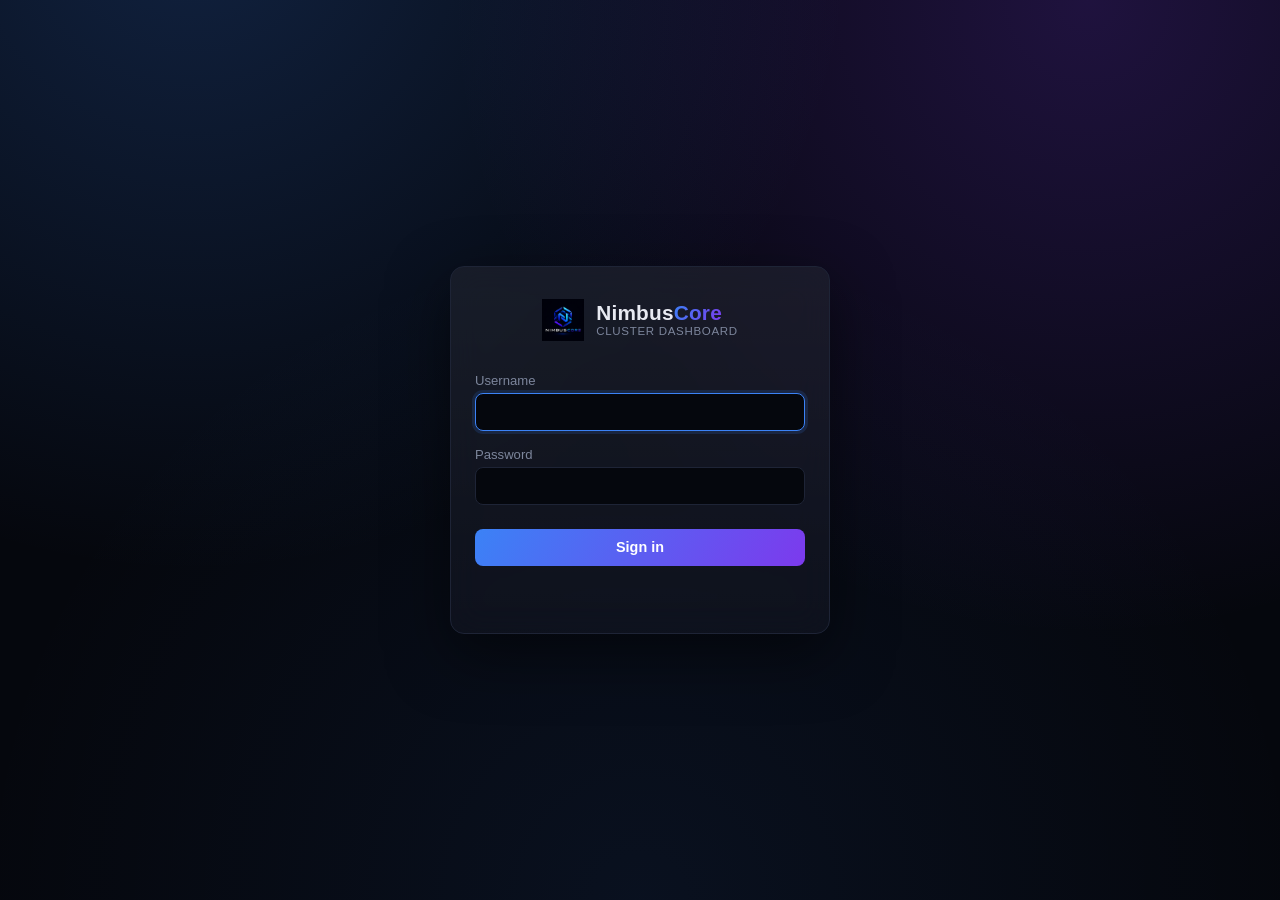
==== internal/dashboard/static/login.html @ bd5802c7 "Fix header overflow, amplify the dashboard design, replace Basic Auth with a real login page The hea" ====
<!DOCTYPE html>
<html lang="en">
<head>
<meta charset="utf-8">
<meta name="viewport" content="width=device-width, initial-scale=1">
<title>Sign in — NimbusCore</title>
<link rel="stylesheet" href="style.css">
</head>
<body class="login-page">
<div class="login-card">
  <div class="login-brand">
    <img src="logo.png" alt="NimbusCore">
    <div class="brand-text">
      <span class="brand-name">Nimbus<em>Core</em></span>
      <span class="brand-sub">cluster dashboard</span>
    </div>
  </div>

  <form id="login-form">
    <label>Username <input name="username" autocomplete="username" required autofocus></label>
    <label>Password <input name="password" type="password" autocomplete="current-password" required></label>
    <button type="submit" id="login-submit-btn" class="btn-primary login-submit">Sign in</button>
    <p id="login-error" class="form-error"></p>
  </form>
</div>
<script src="login.js"></script>
</body>
</html>
---- internal/dashboard/static/style.css ----
:root {
  color-scheme: dark;
  --bg: #05070d;
  --panel: #0c0f1c;
  --panel-2: #10142400;
  --border: #1e2436;
  --text: #e8eaf2;
  --muted: #7d869c;
  --blue: #3b82f6;
  --blue-2: #60a5fa;
  --purple: #7c3aed;
  --purple-2: #a78bfa;
  --ok: #34d399;
  --bad: #f87171;
  --gradient: linear-gradient(120deg, var(--blue) 0%, var(--purple) 100%);

  --radius-sm: 6px;
  --radius-md: 8px;
  --radius-lg: 12px;
  --radius-xl: 14px;
  --radius-pill: 999px;

  --space-1: 0.25rem;
  --space-2: 0.5rem;
  --space-3: 0.75rem;
  --space-4: 1rem;
  --space-5: 1.5rem;
  --space-6: 2rem;

  --shadow-sm: 0 2px 10px rgba(0, 0, 0, 0.25);
  --shadow-md: 0 10px 40px rgba(0, 0, 0, 0.45);
  --shadow-lg: 0 20px 60px rgba(0, 0, 0, 0.5);

  --transition-fast: 0.15s ease;
  --transition-med: 0.25s ease;
}

* { box-sizing: border-box; }

body {
  margin: 0;
  font-family: -apple-system, "Segoe UI", Roboto, sans-serif;
  background:
    radial-gradient(circle at 15% -10%, rgba(59, 130, 246, 0.22), transparent 45%),
    radial-gradient(circle at 85% 0%, rgba(124, 58, 237, 0.22), transparent 45%),
    radial-gradient(circle at 50% 100%, rgba(59, 130, 246, 0.08), transparent 60%),
    var(--bg);
  background-attachment: fixed;
  color: var(--text);
  min-height: 100vh;
}

header {
  display: flex;
  flex-wrap: wrap;
  align-items: center;
  gap: 1rem 2rem;
  padding: 0.9rem 1.5rem;
  border-bottom: 1px solid var(--border);
  background: rgba(12, 15, 28, 0.7);
  backdrop-filter: blur(8px);
  position: sticky;
  top: 0;
  z-index: 10;
}

.brand {
  display: flex;
  align-items: center;
  gap: 0.6rem;
}

.brand img {
  height: 34px;
  width: 34px;
  object-fit: contain;
}

.brand-text {
  display: flex;
  flex-direction: column;
  line-height: 1.1;
}

.brand-name {
  font-size: 1.05rem;
  font-weight: 600;
  letter-spacing: 0.01em;
}

.brand-name em {
  font-style: normal;
  background: var(--gradient);
  -webkit-background-clip: text;
  background-clip: text;
  color: transparent;
}

.brand-sub {
  font-size: 0.72rem;
  color: var(--muted);
  text-transform: uppercase;
  letter-spacing: 0.06em;
}

nav#tabs {
  display: flex;
  gap: 0.25rem;
  flex: 1;
  min-width: 0;
}

.tab {
  background: transparent;
  border: 1px solid transparent;
  color: var(--muted);
  padding: 0.5rem 1rem;
  border-radius: var(--radius-md);
  font-size: 0.9rem;
  cursor: pointer;
  transition: color 0.15s, background 0.15s;
}

.tab:hover {
  color: var(--text);
  background: rgba(255, 255, 255, 0.04);
}

.tab.active {
  color: var(--text);
  background: rgba(59, 130, 246, 0.12);
  border-color: rgba(59, 130, 246, 0.35);
}

#clock {
  color: var(--muted);
  font-size: 0.8rem;
  white-space: nowrap;
}

@media (max-width: 900px) {
  header {
    padding: 0.75rem 1rem;
  }
  nav#tabs {
    flex-basis: 100%;
    order: 1;
  }
  #clock {
    margin-left: auto;
  }
}

main {
  max-width: 1200px;
  margin: 0 auto;
  padding: 1.5rem;
}

.tab-panel {
  display: none;
}

.tab-panel.active {
  display: block;
}

.grid {
  display: grid;
  grid-template-columns: repeat(auto-fit, minmax(420px, 1fr));
  gap: 1.25rem;
}

.panel {
  background: linear-gradient(180deg, rgba(255, 255, 255, 0.02), transparent), var(--panel);
  border: 1px solid var(--border);
  border-radius: var(--radius-lg);
  padding: var(--space-4) var(--space-5);
  overflow-x: auto;
  margin-bottom: var(--space-5);
  box-shadow: var(--shadow-md);
}

.panel-head {
  display: flex;
  align-items: center;
  justify-content: space-between;
  gap: 1rem;
}

h2 {
  margin: 0 0 0.85rem 0;
  font-size: 0.95rem;
  color: var(--muted);
  display: flex;
  align-items: center;
  gap: 0.5rem;
  text-transform: uppercase;
  letter-spacing: 0.05em;
}

.count {
  background: rgba(59, 130, 246, 0.15);
  color: var(--blue-2);
  border-radius: var(--radius-pill);
  padding: 0.05rem 0.55rem;
  font-size: 0.75rem;
  text-transform: none;
  letter-spacing: normal;
}

table {
  width: 100%;
  border-collapse: collapse;
  font-size: 0.88rem;
}

th, td {
  text-align: left;
  padding: 0.5rem 0.6rem;
  border-bottom: 1px solid var(--border);
  white-space: nowrap;
}

th {
  color: var(--muted);
  font-weight: 500;
  font-size: 0.75rem;
  text-transform: uppercase;
  letter-spacing: 0.04em;
}

tbody tr {
  transition: background var(--transition-fast);
}

tbody tr:hover {
  background: rgba(255, 255, 255, 0.035);
}

.badge {
  display: inline-block;
  padding: 0.12rem 0.6rem;
  border-radius: var(--radius-pill);
  font-size: 0.75rem;
  font-weight: 500;
}

.badge.ok { background: rgba(52, 211, 153, 0.15); color: var(--ok); }
.badge.bad { background: rgba(248, 113, 113, 0.15); color: var(--bad); }
.badge.muted { background: rgba(125, 134, 156, 0.15); color: var(--muted); }
.badge.gitops { background: rgba(124, 58, 237, 0.18); color: var(--purple-2); }
.badge.manual { background: rgba(125, 134, 156, 0.15); color: var(--muted); }

.cards {
  display: flex;
  gap: 1rem;
  flex-wrap: wrap;
}

.card {
  background: var(--bg);
  border: 1px solid var(--border);
  border-radius: var(--radius-lg);
  padding: 0.8rem 1.1rem;
  min-width: 150px;
  transition: border-color var(--transition-fast), box-shadow var(--transition-fast);
}

.card:hover {
  border-color: var(--muted);
  box-shadow: var(--shadow-sm);
}

.card .label {
  color: var(--muted);
  font-size: 0.72rem;
  text-transform: uppercase;
  letter-spacing: 0.04em;
}

.card .value {
  font-size: 1.5rem;
  font-weight: 600;
  margin-top: 0.2rem;
  background: var(--gradient);
  -webkit-background-clip: text;
  background-clip: text;
  color: transparent;
}

.btn-primary {
  background: var(--gradient);
  color: white;
  border: none;
  border-radius: var(--radius-md);
  padding: 0.5rem 1.1rem;
  font-size: 0.85rem;
  font-weight: 600;
  cursor: pointer;
}

.btn-primary:hover {
  filter: brightness(1.1);
}

.btn-ghost {
  background: transparent;
  color: var(--muted);
  border: 1px solid var(--border);
  border-radius: var(--radius-md);
  padding: 0.5rem 1.1rem;
  font-size: 0.85rem;
  cursor: pointer;
}

.btn-ghost:hover {
  color: var(--text);
  border-color: var(--muted);
}

.modal-backdrop {
  display: none;
  position: fixed;
  inset: 0;
  background: rgba(2, 3, 8, 0.7);
  backdrop-filter: blur(2px);
  align-items: center;
  justify-content: center;
  z-index: 100;
}

.modal-backdrop.open {
  display: flex;
}

.modal {
  background: var(--panel);
  border: 1px solid var(--border);
  border-radius: var(--radius-xl);
  padding: var(--space-5);
  width: 100%;
  max-width: 420px;
  box-shadow: var(--shadow-lg);
}

.modal h3 {
  margin: 0 0 1rem 0;
}

.modal form {
  display: flex;
  flex-direction: column;
  gap: 0.85rem;
}

.modal label {
  display: flex;
  flex-direction: column;
  gap: 0.3rem;
  font-size: 0.82rem;
  color: var(--muted);
}

.modal input {
  background: var(--bg);
  border: 1px solid var(--border);
  border-radius: var(--radius-md);
  padding: 0.5rem 0.7rem;
  color: var(--text);
  font-size: 0.9rem;
}

.modal input:focus {
  outline: none;
  border-color: var(--blue);
}

.modal-actions {
  display: flex;
  justify-content: flex-end;
  gap: 0.6rem;
  margin-top: 0.4rem;
}

.form-error {
  color: var(--bad);
  font-size: 0.82rem;
  margin: 0.3rem 0 0 0;
  min-height: 1.1em;
}

.gitops-grid {
  display: grid;
  grid-template-columns: repeat(auto-fit, minmax(200px, 1fr));
  gap: 0.75rem;
}

.gitops-item .label {
  color: var(--muted);
  font-size: 0.72rem;
  text-transform: uppercase;
  letter-spacing: 0.04em;
}

.gitops-item .value {
  font-size: 0.9rem;
  word-break: break-all;
}

.gitops-item .value.error {
  color: var(--bad);
}

footer {
  text-align: center;
  color: var(--muted);
  font-size: 0.75rem;
  padding: 1.2rem;
}

.empty {
  color: var(--muted);
  font-style: italic;
}

.row-actions {
  display: flex;
  gap: 0.4rem;
  white-space: nowrap;
}

.btn-small {
  padding: 0.3rem 0.7rem;
  font-size: 0.78rem;
  border-radius: var(--radius-sm);
}

.toast {
  position: fixed;
  left: 50%;
  bottom: 1.5rem;
  transform: translate(-50%, 1rem);
  background: var(--panel);
  border: 1px solid var(--border);
  border-radius: var(--radius-lg);
  padding: 0.7rem 1.1rem;
  font-size: 0.85rem;
  max-width: 90vw;
  box-shadow: var(--shadow-md);
  opacity: 0;
  pointer-events: none;
  transition: opacity 0.2s, transform 0.2s;
  z-index: 200;
}

.toast.show {
  opacity: 1;
  transform: translate(-50%, 0);
}

.toast.error {
  border-color: rgba(248, 113, 113, 0.4);
  color: var(--bad);
}

.metrics-grid {
  display: grid;
  grid-template-columns: repeat(auto-fit, minmax(260px, 1fr));
  gap: 1.25rem;
}

.metric-block {
  display: flex;
  flex-direction: column;
  gap: 0.35rem;
}

.metric-header {
  display: flex;
  justify-content: space-between;
  font-size: 0.82rem;
}

.metric-value {
  color: var(--muted);
}

.bar {
  height: 8px;
  border-radius: var(--radius-pill);
  background: rgba(255, 255, 255, 0.06);
  overflow: hidden;
}

.bar-fill {
  height: 100%;
  background: var(--gradient);
  border-radius: var(--radius-pill);
  transition: width 0.3s;
}

.bar-fill.warn {
  background: linear-gradient(120deg, #f59e0b, #f97316);
}

.bar-fill.danger {
  background: linear-gradient(120deg, #ef4444, #dc2626);
}

.sparkline {
  width: 100%;
  height: 30px;
  display: block;
}

.sparkline polyline {
  fill: none;
  stroke: var(--blue-2);
  stroke-width: 1.5;
}

.per-node-metrics {
  margin-top: 1.25rem;
  display: flex;
  flex-direction: column;
  gap: 1rem;
}

.node-metric-row {
  border-top: 1px solid var(--border);
  padding-top: 0.9rem;
}

.node-metric-name {
  font-size: 0.85rem;
  font-weight: 600;
  margin-bottom: 0.6rem;
}

.node-metric-bars {
  display: grid;
  grid-template-columns: repeat(auto-fit, minmax(260px, 1fr));
  gap: 1.25rem;
}

.endpoint-link {
  color: var(--blue-2);
  text-decoration: none;
}

.endpoint-link:hover {
  text-decoration: underline;
}

.env-vars-field {
  display: flex;
  flex-direction: column;
  gap: 0.4rem;
}

.link-service-field {
  display: flex;
  flex-direction: column;
  gap: 0.4rem;
}

.link-service-row {
  display: flex;
  gap: 0.5rem;
}

.link-service-row select {
  flex: 1;
  background: var(--bg);
  border: 1px solid var(--border);
  color: var(--text);
  border-radius: var(--radius-md);
  padding: 0.5rem 0.6rem;
  font-size: 0.85rem;
}

.env-vars-label {
  font-size: 0.82rem;
  color: var(--muted);
}

.env-var-row {
  display: grid;
  grid-template-columns: 1fr 1fr auto;
  gap: 0.4rem;
}

.env-var-row input {
  background: var(--bg);
  border: 1px solid var(--border);
  border-radius: var(--radius-md);
  padding: 0.45rem 0.6rem;
  color: var(--text);
  font-size: 0.85rem;
}

.env-var-row input:focus {
  outline: none;
  border-color: var(--blue);
}

.modal-wide {
  max-width: 760px;
}

.hidden {
  display: none !important;
}

.source-toggle {
  display: flex;
  gap: 0.4rem;
}

.tab-toggle {
  flex: 1;
  background: var(--bg);
  border: 1px solid var(--border);
  color: var(--muted);
  border-radius: var(--radius-md);
  padding: 0.5rem;
  font-size: 0.82rem;
  cursor: pointer;
}

.tab-toggle.active {
  color: var(--text);
  border-color: var(--blue);
  background: rgba(59, 130, 246, 0.12);
}

.source-fields {
  display: flex;
  flex-direction: column;
  gap: 0.85rem;
}

.modal-head {
  display: flex;
  align-items: center;
  justify-content: space-between;
  gap: 0.75rem;
  margin-bottom: 1rem;
}

.logs-stream-toggle {
  flex: 1;
  max-width: 220px;
}

.logs-stream-toggle .tab-toggle {
  padding: 0.35rem 0.5rem;
}

.modal-head h3 {
  margin: 0;
}

.logs-content {
  background: var(--bg);
  border: 1px solid var(--border);
  border-radius: var(--radius-md);
  padding: 0.9rem;
  max-height: 60vh;
  overflow: auto;
  font-family: "SFMono-Regular", Consolas, monospace;
  font-size: 0.8rem;
  white-space: pre-wrap;
  word-break: break-word;
}

.panel-backdrop {
  display: none;
  position: fixed;
  inset: 0;
  background: rgba(2, 3, 8, 0.55);
  backdrop-filter: blur(1px);
  z-index: 150;
}

.panel-backdrop.open {
  display: block;
}

.side-panel {
  position: fixed;
  top: 0;
  right: 0;
  height: 100vh;
  width: min(480px, 100vw);
  background: var(--panel);
  border-left: 1px solid var(--border);
  box-shadow: -20px 0 60px rgba(0, 0, 0, 0.5);
  transform: translateX(100%);
  transition: transform 0.25s ease;
  z-index: 200;
  display: flex;
  flex-direction: column;
}

.side-panel.open {
  transform: translateX(0);
}

.side-panel-header {
  display: flex;
  align-items: flex-start;
  justify-content: space-between;
  gap: 0.75rem;
  padding: 1.1rem 1.3rem;
  border-bottom: 1px solid var(--border);
}

.side-panel-title {
  font-size: 1rem;
  font-weight: 600;
}

.side-panel-subtitle {
  font-size: 0.78rem;
  color: var(--muted);
  margin-top: 0.15rem;
}

.side-panel-tabs {
  display: flex;
  border-bottom: 1px solid var(--border);
  padding: 0 0.6rem;
}

.side-tab {
  display: flex;
  align-items: center;
  gap: 0.4rem;
  background: transparent;
  border: none;
  border-bottom: 2px solid transparent;
  color: var(--muted);
  padding: 0.7rem 0.8rem;
  font-size: 0.85rem;
  cursor: pointer;
  transition: color var(--transition-fast), border-color var(--transition-fast);
}

.side-tab-icon {
  display: flex;
  align-items: center;
  justify-content: center;
  width: 1rem;
  height: 1rem;
  flex-shrink: 0;
}

.side-tab-icon svg {
  width: 0.9rem;
  height: 0.9rem;
}

.side-tab:hover {
  color: var(--text);
}

.side-tab.active {
  color: var(--text);
  border-bottom-color: var(--blue);
}

.side-panel-body {
  flex: 1;
  overflow-y: auto;
  padding: var(--space-4) var(--space-5);
}

.panel-tab-content {
  display: none;
  flex-direction: column;
  gap: 0.9rem;
}

.panel-tab-content.active {
  display: flex;
}

.panel-overview-cards {
  display: grid;
  grid-template-columns: repeat(auto-fit, minmax(180px, 1fr));
  gap: 0.75rem;
}

.panel-actions {
  display: flex;
  gap: 0.6rem;
  margin-top: 0.4rem;
}

.btn-ghost.danger {
  color: var(--bad);
  border-color: rgba(248, 113, 113, 0.35);
}

.btn-ghost.danger:hover {
  border-color: var(--bad);
}

.side-panel-footer {
  border-top: 1px solid var(--border);
  padding: 1rem 1.3rem;
  display: flex;
  align-items: center;
  justify-content: flex-end;
  gap: 0.75rem;
}

.side-panel-footer .form-error {
  flex: 1;
  margin: 0;
}

.clickable-row {
  cursor: pointer;
}

.canvas-toolbar {
  display: flex;
  align-items: center;
  justify-content: space-between;
  padding: 0 1.5rem 1rem;
}

.canvas-zoom-controls {
  display: flex;
  gap: 0.4rem;
}

.canvas-zoom-controls button {
  width: 34px;
}

.canvas-viewport {
  position: relative;
  height: calc(100vh - 130px);
  margin: 0 1.5rem 1.5rem;
  border: 1px solid var(--border);
  border-radius: var(--radius-lg);
  overflow: hidden;
  background:
    radial-gradient(circle, rgba(255, 255, 255, 0.06) 1px, transparent 1px) 0 0 / 22px 22px,
    var(--bg);
  cursor: grab;
}

.canvas-viewport.dragging {
  cursor: grabbing;
}

.canvas-surface {
  position: absolute;
  top: 0;
  left: 0;
  transform-origin: 0 0;
  padding: 2rem;
  display: flex;
  flex-direction: column;
  gap: 1.75rem;
  width: max-content;
}

.canvas-group {
  border: 1px dashed var(--border);
  border-radius: var(--radius-xl);
  padding: 1rem;
  background: rgba(255, 255, 255, 0.015);
}

.canvas-group-title {
  font-size: 0.78rem;
  text-transform: uppercase;
  letter-spacing: 0.05em;
  color: var(--muted);
  margin-bottom: 0.8rem;
}

.canvas-group-cards {
  display: flex;
  flex-wrap: wrap;
  gap: 1rem;
}

.canvas-card {
  width: 240px;
  background: linear-gradient(180deg, rgba(255, 255, 255, 0.03), transparent), var(--panel);
  border: 1px solid var(--border);
  border-radius: var(--radius-lg);
  padding: 0.9rem 1rem;
  cursor: pointer;
  user-select: none;
  box-shadow: var(--shadow-sm);
  transition: border-color var(--transition-fast), box-shadow var(--transition-fast), transform var(--transition-fast);
}

.canvas-card:hover {
  border-color: var(--blue);
  box-shadow: var(--shadow-md);
  transform: translateY(-2px);
}

.canvas-card-head {
  display: flex;
  align-items: center;
  gap: 0.5rem;
  margin-bottom: 0.6rem;
}

.canvas-status-dot {
  width: 8px;
  height: 8px;
  border-radius: 50%;
  background: var(--muted);
  flex-shrink: 0;
}

.canvas-status-dot.ok { background: var(--ok); }
.canvas-status-dot.bad { background: var(--bad); }
.canvas-status-dot.pending { background: #f59e0b; }

.canvas-card-name {
  font-weight: 600;
  font-size: 0.9rem;
  overflow: hidden;
  text-overflow: ellipsis;
  white-space: nowrap;
}

.canvas-card-meta {
  font-size: 0.75rem;
  color: var(--muted);
  overflow: hidden;
  text-overflow: ellipsis;
  white-space: nowrap;
}

.canvas-card-service {
  margin-top: 0.6rem;
  padding-top: 0.6rem;
  border-top: 1px solid var(--border);
  font-size: 0.72rem;
  color: var(--purple-2);
}

.canvas-empty {
  color: var(--muted);
  font-style: italic;
  padding: 2rem;
}

.project-switcher {
  display: flex;
  align-items: center;
  gap: 0.5rem;
  min-width: 0;
}

.project-switcher select {
  background: var(--bg);
  border: 1px solid var(--border);
  color: var(--text);
  border-radius: var(--radius-md);
  padding: 0.4rem 0.6rem;
  font-size: 0.85rem;
  max-width: 160px;
  min-width: 0;
}

.view-toggle {
  display: flex;
  gap: 0.25rem;
}

.canvas-toolbar-right {
  display: flex;
  align-items: center;
  gap: 0.6rem;
}

.create-menu-wrap {
  position: relative;
}

.create-menu {
  position: absolute;
  top: calc(100% + 0.5rem);
  right: 0;
  width: 300px;
  background: var(--panel);
  border: 1px solid var(--border);
  border-radius: var(--radius-lg);
  box-shadow: var(--shadow-lg);
  padding: 0.4rem;
  z-index: 120;
}

.create-menu-item {
  display: flex;
  align-items: center;
  gap: 0.7rem;
  width: 100%;
  background: transparent;
  border: none;
  border-radius: var(--radius-md);
  padding: 0.55rem 0.6rem;
  text-align: left;
  cursor: pointer;
  color: var(--text);
  transition: background var(--transition-fast);
}

.create-menu-item:hover:not(.disabled) {
  background: rgba(255, 255, 255, 0.05);
}

.create-menu-item.disabled {
  opacity: 0.4;
  cursor: not-allowed;
}

.create-menu-icon {
  display: flex;
  align-items: center;
  justify-content: center;
  width: 1.4rem;
  height: 1.4rem;
  flex-shrink: 0;
  color: var(--text);
}

.create-menu-icon svg {
  width: 1.15rem;
  height: 1.15rem;
}

.create-menu-title {
  display: block;
  font-size: 0.85rem;
  font-weight: 600;
}

.create-menu-desc {
  display: block;
  font-size: 0.72rem;
  color: var(--muted);
}

.preset-list {
  display: flex;
  flex-direction: column;
  gap: 0.5rem;
  margin-bottom: 1rem;
}

.preset-item {
  display: block;
  width: 100%;
  background: var(--bg);
  border: 1px solid var(--border);
  border-radius: var(--radius-md);
  padding: 0.7rem 0.9rem;
  text-align: left;
  cursor: pointer;
  color: var(--text);
  font-size: 0.85rem;
  transition: border-color var(--transition-fast), box-shadow var(--transition-fast), transform var(--transition-fast);
}

.preset-item:hover {
  border-color: var(--blue);
  box-shadow: var(--shadow-sm);
  transform: translateY(-1px);
}

.preset-item .preset-desc {
  display: block;
  font-size: 0.72rem;
  color: var(--muted);
  margin-top: 0.15rem;
}

.preset-item-row {
  display: flex;
  align-items: center;
  gap: 0.55rem;
}

.preset-icon {
  display: flex;
  align-items: center;
  justify-content: center;
  width: 1.3rem;
  height: 1.3rem;
  flex-shrink: 0;
  color: var(--text);
}

.preset-icon svg {
  width: 1.1rem;
  height: 1.1rem;
}

.preset-title {
  font-weight: 600;
}

.checkbox-label {
  flex-direction: row !important;
  align-items: center;
  gap: 0.5rem !important;
}

.checkbox-label input[type="checkbox"] {
  width: auto;
}

.files-layout {
  display: flex;
  gap: 0.75rem;
  height: 360px;
}

.files-list-col {
  width: 130px;
  flex-shrink: 0;
  display: flex;
  flex-direction: column;
  gap: 0.5rem;
}

.files-list {
  flex: 1;
  overflow-y: auto;
  border: 1px solid var(--border);
  border-radius: var(--radius-md);
  background: var(--bg);
}

.file-item {
  display: block;
  width: 100%;
  background: transparent;
  border: none;
  border-bottom: 1px solid var(--border);
  color: var(--text);
  padding: 0.45rem 0.6rem;
  font-size: 0.78rem;
  text-align: left;
  cursor: pointer;
  overflow: hidden;
  text-overflow: ellipsis;
  white-space: nowrap;
  transition: background var(--transition-fast);
}

.file-item:hover {
  background: rgba(255, 255, 255, 0.04);
}

.file-item.active {
  background: rgba(59, 130, 246, 0.12);
  color: var(--blue-2);
}

.files-list-actions {
  display: flex;
  gap: 0.4rem;
}

.files-list-actions .btn-ghost {
  flex: 1;
  padding: 0.4rem 0.3rem;
  font-size: 0.72rem;
}

.files-editor-col {
  flex: 1;
  display: flex;
  flex-direction: column;
  gap: 0.5rem;
  min-width: 0;
}

.files-editor-header {
  display: flex;
  align-items: center;
  justify-content: space-between;
  gap: 0.5rem;
}

.files-current-path {
  font-size: 0.78rem;
  color: var(--muted);
  overflow: hidden;
  text-overflow: ellipsis;
  white-space: nowrap;
}

.files-editor-actions {
  display: flex;
  gap: 0.4rem;
  flex-shrink: 0;
}

.files-editor {
  flex: 1;
  background: var(--bg);
  border: 1px solid var(--border);
  border-radius: var(--radius-md);
  color: var(--text);
  padding: 0.7rem;
  font-family: "SFMono-Regular", Consolas, monospace;
  font-size: 0.8rem;
  resize: none;
}

.files-editor:focus {
  outline: none;
  border-color: var(--blue);
}

body.login-page {
  display: flex;
  align-items: center;
  justify-content: center;
  min-height: 100vh;
  padding: var(--space-4);
}

@keyframes login-card-in {
  from {
    opacity: 0;
    transform: translateY(14px) scale(0.98);
  }
  to {
    opacity: 1;
    transform: translateY(0) scale(1);
  }
}

@keyframes login-shake {
  10%, 90% { transform: translateX(-1px); }
  20%, 80% { transform: translateX(2px); }
  30%, 50%, 70% { transform: translateX(-4px); }
  40%, 60% { transform: translateX(4px); }
}

.login-card {
  width: 100%;
  max-width: 380px;
  padding: var(--space-6) var(--space-5);
  background: linear-gradient(180deg, rgba(255, 255, 255, 0.06), rgba(255, 255, 255, 0.02)), rgba(12, 15, 28, 0.55);
  border: 1px solid var(--border);
  border-radius: var(--radius-xl);
  backdrop-filter: blur(16px);
  -webkit-backdrop-filter: blur(16px);
  box-shadow: var(--shadow-lg);
  animation: login-card-in 0.45s ease both;
}

.login-card.shake {
  animation: login-shake 0.4s ease;
}

.login-brand {
  display: flex;
  align-items: center;
  gap: 0.75rem;
  justify-content: center;
  margin-bottom: var(--space-6);
}

.login-brand img {
  height: 42px;
  width: 42px;
  object-fit: contain;
}

.login-brand .brand-name {
  font-size: 1.3rem;
}

.login-card form {
  display: flex;
  flex-direction: column;
  gap: var(--space-4);
}

.login-card label {
  display: flex;
  flex-direction: column;
  gap: 0.3rem;
  font-size: 0.82rem;
  color: var(--muted);
}

.login-card input {
  background: var(--bg);
  border: 1px solid var(--border);
  border-radius: var(--radius-md);
  padding: 0.6rem 0.75rem;
  color: var(--text);
  font-size: 0.95rem;
}

.login-card input:focus {
  outline: none;
  border-color: var(--blue);
  box-shadow: 0 0 0 3px rgba(59, 130, 246, 0.15);
}

.login-submit {
  margin-top: var(--space-2);
  padding: 0.65rem 1.1rem;
  font-size: 0.9rem;
}
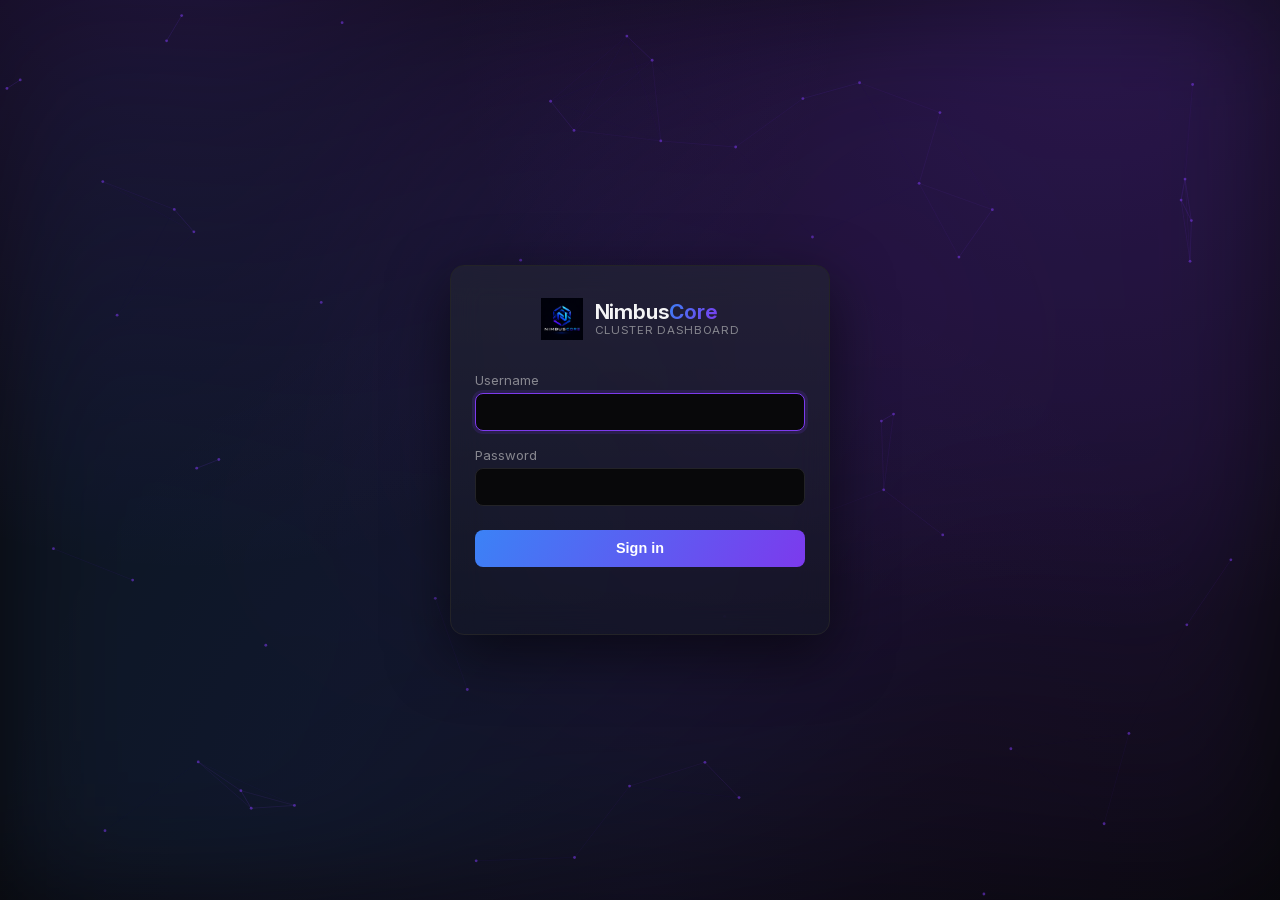
==== commit a7462056: "Add a network/constellation particle background to login and dashboard Vanilla canvas, no library: ~" ====
--- a/internal/dashboard/static/login.html
+++ b/internal/dashboard/static/login.html
@@ -23,6 +23,7 @@
     <p id="login-error" class="form-error"></p>
   </form>
 </div>
+<script src="particles.js"></script>
 <script src="login.js"></script>
 </body>
 </html>
--- a/internal/dashboard/static/style.css
+++ b/internal/dashboard/static/style.css
@@ -1,15 +1,26 @@
+@font-face {
+  font-family: "Inter";
+  font-weight: 100 900;
+  font-style: normal;
+  font-display: swap;
+  src: url("fonts/InterVariable.woff2") format("woff2-variations"), url("fonts/InterVariable.woff2") format("woff2");
+}
+
 :root {
   color-scheme: dark;
-  --bg: #05070d;
-  --panel: #0c0f1c;
+  --bg: #08080a;
+  --panel: #121215;
   --panel-2: #10142400;
-  --border: #1e2436;
-  --text: #e8eaf2;
-  --muted: #7d869c;
+  --border: #232327;
+  --text: #f4f4f5;
+  --muted: #87878f;
   --blue: #3b82f6;
   --blue-2: #60a5fa;
   --purple: #7c3aed;
   --purple-2: #a78bfa;
+  --accent: var(--purple);
+  --accent-2: var(--purple-2);
+  --accent-rgb: 124, 58, 237;
   --ok: #34d399;
   --bad: #f87171;
   --gradient: linear-gradient(120deg, var(--blue) 0%, var(--purple) 100%);
@@ -27,32 +38,64 @@
   --space-5: 1.5rem;
   --space-6: 2rem;
 
-  --shadow-sm: 0 2px 10px rgba(0, 0, 0, 0.25);
-  --shadow-md: 0 10px 40px rgba(0, 0, 0, 0.45);
-  --shadow-lg: 0 20px 60px rgba(0, 0, 0, 0.5);
-
-  --transition-fast: 0.15s ease;
-  --transition-med: 0.25s ease;
+  --shadow-sm: 0 2px 10px rgba(0, 0, 0, 0.3);
+  --shadow-md: 0 10px 40px rgba(0, 0, 0, 0.5);
+  --shadow-lg: 0 20px 60px rgba(0, 0, 0, 0.55);
+
+  --ease-out: cubic-bezier(0.16, 1, 0.3, 1);
+  --transition-fast: 0.15s var(--ease-out);
+  --transition-med: 0.25s var(--ease-out);
 }
 
 * { box-sizing: border-box; }
+
+html {
+  height: 100%;
+}
 
 body {
   margin: 0;
-  font-family: -apple-system, "Segoe UI", Roboto, sans-serif;
+  font-family: "Inter", -apple-system, "Segoe UI", Roboto, sans-serif;
+  -webkit-font-smoothing: antialiased;
+  text-rendering: optimizeLegibility;
   background:
-    radial-gradient(circle at 15% -10%, rgba(59, 130, 246, 0.22), transparent 45%),
-    radial-gradient(circle at 85% 0%, rgba(124, 58, 237, 0.22), transparent 45%),
-    radial-gradient(circle at 50% 100%, rgba(59, 130, 246, 0.08), transparent 60%),
+    radial-gradient(circle at 15% -10%, rgba(var(--accent-rgb), 0.2), transparent 45%),
+    radial-gradient(circle at 85% 0%, rgba(var(--accent-rgb), 0.16), transparent 45%),
+    radial-gradient(circle at 50% 100%, rgba(var(--accent-rgb), 0.06), transparent 60%),
     var(--bg);
   background-attachment: fixed;
   color: var(--text);
+  height: 100%;
   min-height: 100vh;
+  display: flex;
+  flex-direction: column;
+  position: relative;
+}
+
+body::before {
+  content: "";
+  position: fixed;
+  inset: 0;
+  z-index: -2;
+  pointer-events: none;
+  background:
+    radial-gradient(circle at 92% 18%, rgba(var(--accent-rgb), 0.16) 0%, rgba(var(--accent-rgb), 0.16) 22%, transparent 65%),
+    radial-gradient(circle at 6% 78%, rgba(59, 130, 246, 0.12) 0%, rgba(59, 130, 246, 0.12) 18%, transparent 62%),
+    radial-gradient(circle at 50% 45%, rgba(var(--accent-rgb), 0.06) 0%, rgba(var(--accent-rgb), 0.06) 12%, transparent 55%);
+  filter: blur(60px);
+}
+
+.particles-canvas {
+  position: fixed;
+  inset: 0;
+  z-index: -1;
+  pointer-events: none;
 }
 
 header {
   display: flex;
   flex-wrap: wrap;
+  flex-shrink: 0;
   align-items: center;
   gap: 1rem 2rem;
   padding: 0.9rem 1.5rem;
@@ -83,9 +126,9 @@
 }
 
 .brand-name {
-  font-size: 1.05rem;
-  font-weight: 600;
-  letter-spacing: 0.01em;
+  font-size: 1.1rem;
+  font-weight: 650;
+  letter-spacing: -0.01em;
 }
 
 .brand-name em {
@@ -128,8 +171,8 @@
 
 .tab.active {
   color: var(--text);
-  background: rgba(59, 130, 246, 0.12);
-  border-color: rgba(59, 130, 246, 0.35);
+  background: rgba(var(--accent-rgb), 0.12);
+  border-color: rgba(var(--accent-rgb), 0.35);
 }
 
 #clock {
@@ -153,16 +196,42 @@
 
 main {
   max-width: 1200px;
+  width: 100%;
   margin: 0 auto;
   padding: 1.5rem;
+  flex: 1;
+  min-height: 0;
+  overflow-y: auto;
+  display: flex;
+  flex-direction: column;
 }
 
 .tab-panel {
   display: none;
 }
 
+@keyframes tab-panel-in {
+  from {
+    opacity: 0;
+    transform: translateY(6px);
+  }
+  to {
+    opacity: 1;
+    transform: translateY(0);
+  }
+}
+
 .tab-panel.active {
+  animation: tab-panel-in 0.3s var(--ease-out) both;
   display: block;
+}
+
+#tab-deployments.tab-panel.active {
+  display: flex;
+  flex-direction: column;
+  flex: 1;
+  min-height: 0;
+  overflow-y: auto;
 }
 
 .grid {
@@ -190,18 +259,19 @@
 
 h2 {
   margin: 0 0 0.85rem 0;
-  font-size: 0.95rem;
+  font-size: 0.8rem;
+  font-weight: 600;
   color: var(--muted);
   display: flex;
   align-items: center;
   gap: 0.5rem;
   text-transform: uppercase;
-  letter-spacing: 0.05em;
+  letter-spacing: 0.06em;
 }
 
 .count {
-  background: rgba(59, 130, 246, 0.15);
-  color: var(--blue-2);
+  background: rgba(var(--accent-rgb), 0.15);
+  color: var(--accent-2);
   border-radius: var(--radius-pill);
   padding: 0.05rem 0.55rem;
   font-size: 0.75rem;
@@ -259,17 +329,17 @@
 }
 
 .card {
-  background: var(--bg);
-  border: 1px solid var(--border);
+  background: rgba(255, 255, 255, 0.03);
+  border: 1px solid transparent;
   border-radius: var(--radius-lg);
   padding: 0.8rem 1.1rem;
   min-width: 150px;
-  transition: border-color var(--transition-fast), box-shadow var(--transition-fast);
+  transition: border-color var(--transition-fast), background var(--transition-fast);
 }
 
 .card:hover {
-  border-color: var(--muted);
-  box-shadow: var(--shadow-sm);
+  border-color: var(--border);
+  background: rgba(255, 255, 255, 0.045);
 }
 
 .card .label {
@@ -280,8 +350,9 @@
 }
 
 .card .value {
-  font-size: 1.5rem;
-  font-weight: 600;
+  font-size: 1.65rem;
+  font-weight: 700;
+  letter-spacing: -0.02em;
   margin-top: 0.2rem;
   background: var(--gradient);
   -webkit-background-clip: text;
@@ -298,10 +369,15 @@
   font-size: 0.85rem;
   font-weight: 600;
   cursor: pointer;
+  transition: filter var(--transition-fast), transform var(--transition-fast);
 }
 
 .btn-primary:hover {
   filter: brightness(1.1);
+}
+
+.btn-primary:active {
+  transform: scale(0.97);
 }
 
 .btn-ghost {
@@ -312,11 +388,17 @@
   padding: 0.5rem 1.1rem;
   font-size: 0.85rem;
   cursor: pointer;
+  transition: color var(--transition-fast), border-color var(--transition-fast), transform var(--transition-fast);
 }
 
 .btn-ghost:hover {
   color: var(--text);
   border-color: var(--muted);
+}
+
+.btn-ghost:active,
+.tab-toggle:active {
+  transform: scale(0.97);
 }
 
 .modal-backdrop {
@@ -373,7 +455,7 @@
 
 .modal input:focus {
   outline: none;
-  border-color: var(--blue);
+  border-color: var(--accent);
 }
 
 .modal-actions {
@@ -413,6 +495,7 @@
 }
 
 footer {
+  flex-shrink: 0;
   text-align: center;
   color: var(--muted);
   font-size: 0.75rem;
@@ -434,6 +517,25 @@
   padding: 0.3rem 0.7rem;
   font-size: 0.78rem;
   border-radius: var(--radius-sm);
+}
+
+.icon-btn {
+  display: flex;
+  align-items: center;
+  justify-content: center;
+  padding: 0.35rem;
+  width: 1.9rem;
+  height: 1.9rem;
+}
+
+.icon-btn svg {
+  width: 1rem;
+  height: 1rem;
+}
+
+.icon-btn:disabled {
+  opacity: 0.35;
+  cursor: not-allowed;
 }
 
 .toast {
@@ -516,7 +618,7 @@
 
 .sparkline polyline {
   fill: none;
-  stroke: var(--blue-2);
+  stroke: var(--accent-2);
   stroke-width: 1.5;
 }
 
@@ -545,7 +647,7 @@
 }
 
 .endpoint-link {
-  color: var(--blue-2);
+  color: var(--accent-2);
   text-decoration: none;
 }
 
@@ -602,7 +704,7 @@
 
 .env-var-row input:focus {
   outline: none;
-  border-color: var(--blue);
+  border-color: var(--accent);
 }
 
 .modal-wide {
@@ -627,12 +729,13 @@
   padding: 0.5rem;
   font-size: 0.82rem;
   cursor: pointer;
+  transition: color var(--transition-fast), border-color var(--transition-fast), background var(--transition-fast), transform var(--transition-fast);
 }
 
 .tab-toggle.active {
   color: var(--text);
-  border-color: var(--blue);
-  background: rgba(59, 130, 246, 0.12);
+  border-color: var(--accent);
+  background: rgba(var(--accent-rgb), 0.12);
 }
 
 .source-fields {
@@ -768,7 +871,7 @@
 
 .side-tab.active {
   color: var(--text);
-  border-bottom-color: var(--blue);
+  border-bottom-color: var(--accent);
 }
 
 .side-panel-body {
@@ -828,6 +931,7 @@
 
 .canvas-toolbar {
   display: flex;
+  flex-shrink: 0;
   align-items: center;
   justify-content: space-between;
   padding: 0 1.5rem 1rem;
@@ -844,7 +948,8 @@
 
 .canvas-viewport {
   position: relative;
-  height: calc(100vh - 130px);
+  flex: 1;
+  min-height: 300px;
   margin: 0 1.5rem 1.5rem;
   border: 1px solid var(--border);
   border-radius: var(--radius-lg);
@@ -892,6 +997,26 @@
   gap: 1rem;
 }
 
+.canvas-links-svg {
+  position: absolute;
+  top: 0;
+  left: 0;
+  pointer-events: none;
+  overflow: visible;
+}
+
+.canvas-link-line {
+  stroke: var(--accent);
+  stroke-width: 1.5;
+  stroke-dasharray: 4 3;
+  opacity: 0.55;
+}
+
+.canvas-link-arrow-head {
+  fill: var(--accent);
+  opacity: 0.7;
+}
+
 .canvas-card {
   width: 240px;
   background: linear-gradient(180deg, rgba(255, 255, 255, 0.03), transparent), var(--panel);
@@ -905,7 +1030,7 @@
 }
 
 .canvas-card:hover {
-  border-color: var(--blue);
+  border-color: var(--accent);
   box-shadow: var(--shadow-md);
   transform: translateY(-2px);
 }
@@ -1078,7 +1203,7 @@
 }
 
 .preset-item:hover {
-  border-color: var(--blue);
+  border-color: var(--accent);
   box-shadow: var(--shadow-sm);
   transform: translateY(-1px);
 }
@@ -1123,6 +1248,12 @@
 
 .checkbox-label input[type="checkbox"] {
   width: auto;
+}
+
+.files-hint {
+  margin: 0 0 0.75rem 0;
+  font-size: 0.75rem;
+  color: var(--muted);
 }
 
 .files-layout {
@@ -1169,8 +1300,8 @@
 }
 
 .file-item.active {
-  background: rgba(59, 130, 246, 0.12);
-  color: var(--blue-2);
+  background: rgba(var(--accent-rgb), 0.12);
+  color: var(--accent-2);
 }
 
 .files-list-actions {
@@ -1227,7 +1358,7 @@
 
 .files-editor:focus {
   outline: none;
-  border-color: var(--blue);
+  border-color: var(--accent);
 }
 
 body.login-page {
@@ -1316,8 +1447,8 @@
 
 .login-card input:focus {
   outline: none;
-  border-color: var(--blue);
-  box-shadow: 0 0 0 3px rgba(59, 130, 246, 0.15);
+  border-color: var(--accent);
+  box-shadow: 0 0 0 3px rgba(var(--accent-rgb), 0.15);
 }
 
 .login-submit {
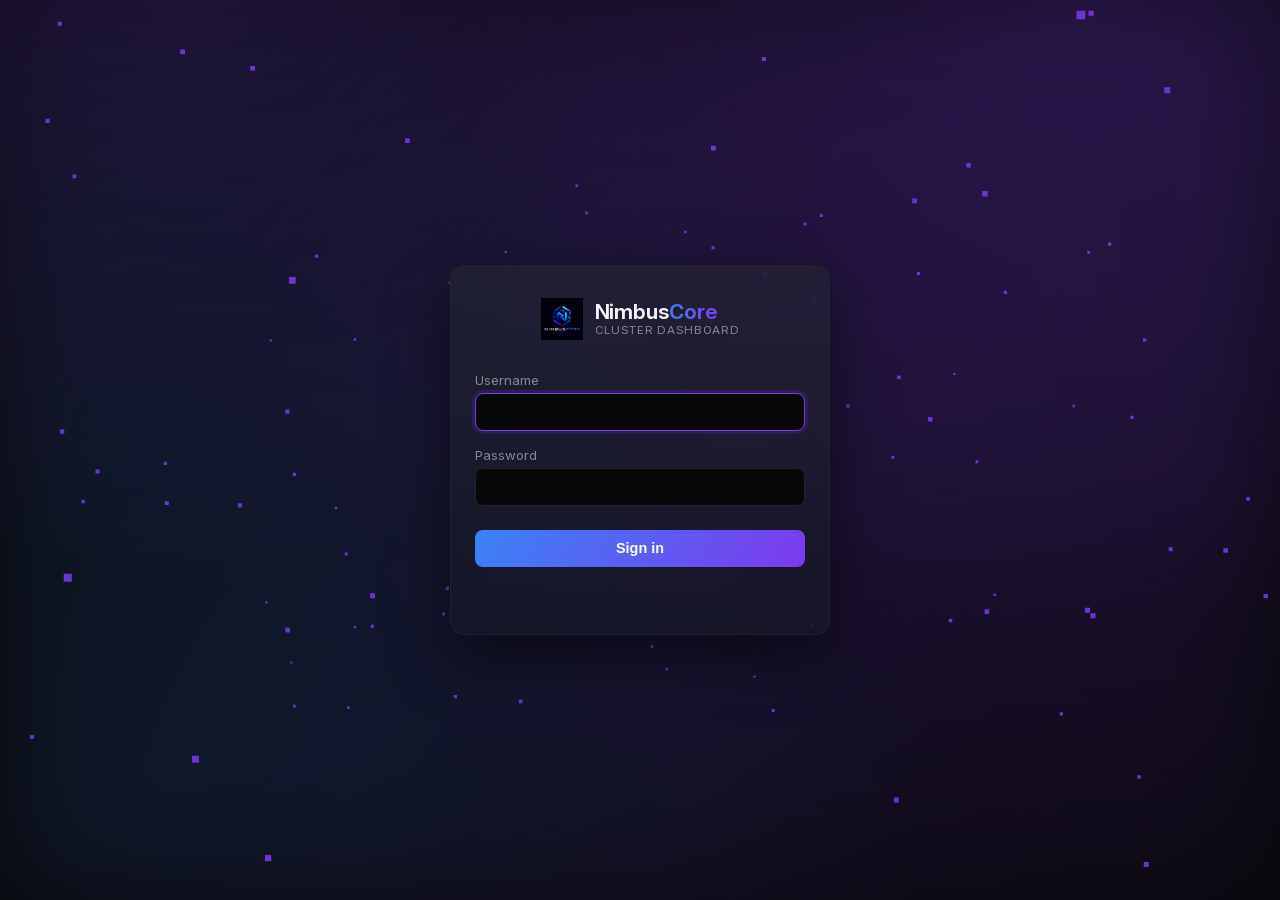
==== commit 3b33a160: "Rebuild the particle background in three.js: a real 3D network with depth Self-hosted three.js r185 " ====
--- a/internal/dashboard/static/login.html
+++ b/internal/dashboard/static/login.html
@@ -23,7 +23,7 @@
     <p id="login-error" class="form-error"></p>
   </form>
 </div>
-<script src="particles.js"></script>
+<script type="module" src="particles.js"></script>
 <script src="login.js"></script>
 </body>
 </html>
